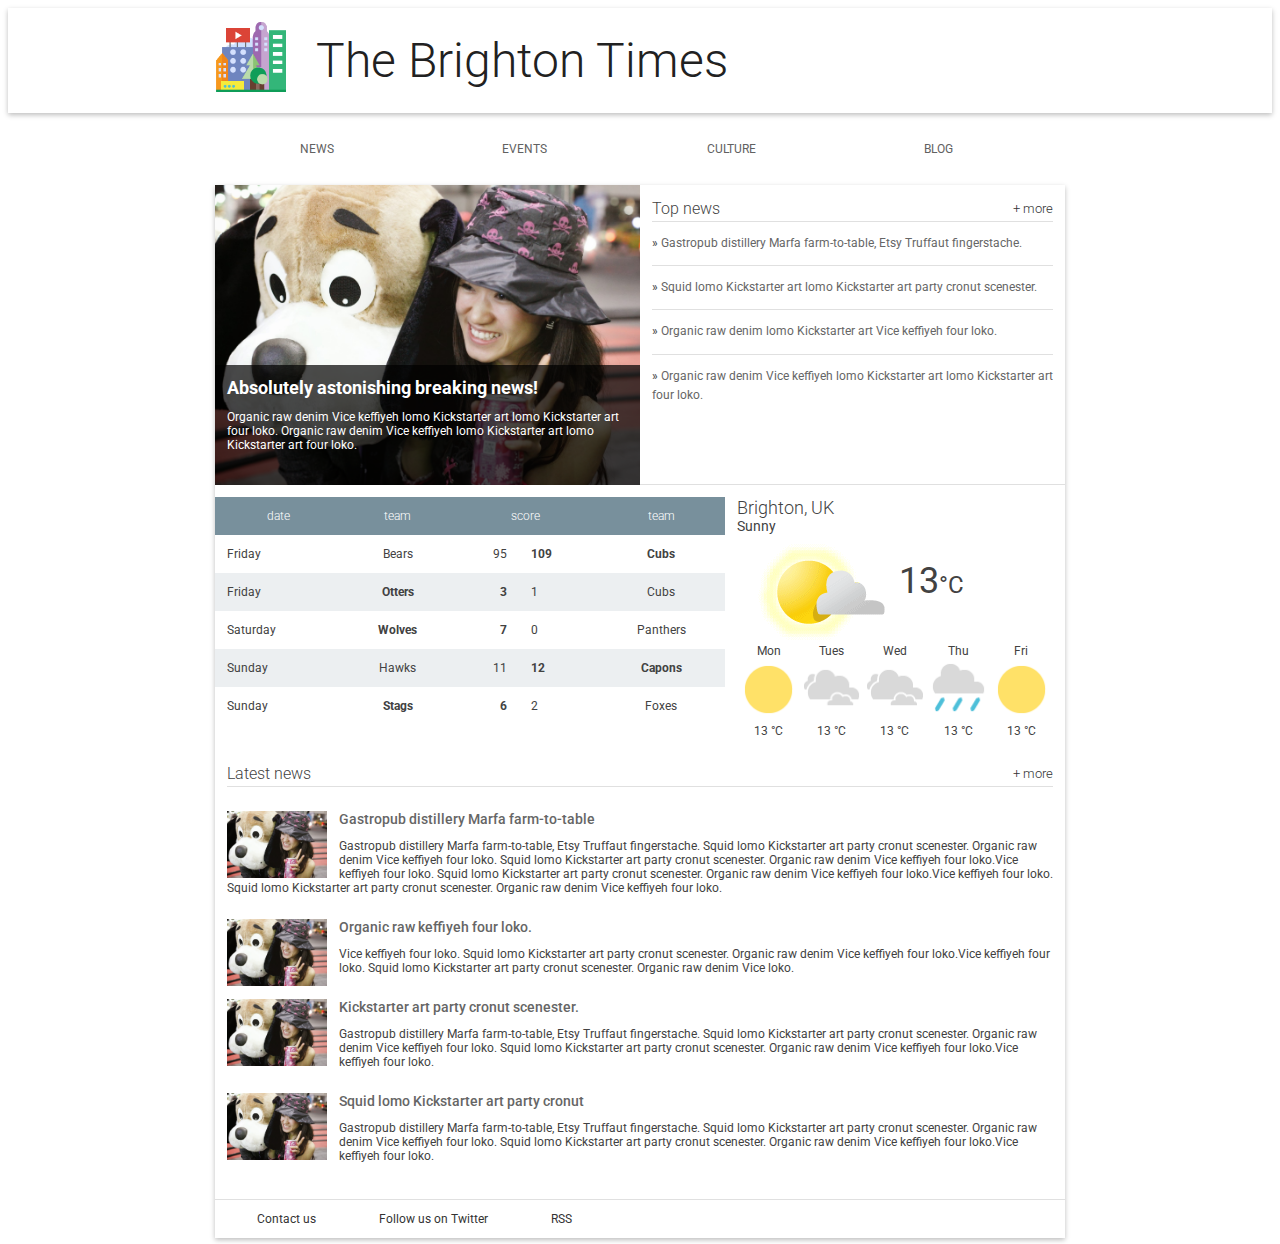
==== Front-End-Web-Developer/responsive/index.html @ efffb61e "Learn Flex to make a responsive website" ====
<!doctype html>
<html lang="en">
  <head>
    <meta charset="utf-8">
    <meta http-equiv="X-UA-Compatible" content="IE=edge">
    <meta name="viewport" content="width=device-width, initial-scale=1.0">
    <title>Brighton Times</title>
    <link href="https://fonts.googleapis.com/css?family=Roboto:300,400,500" rel="stylesheet" type="text/css">
    <link rel="stylesheet" type="text/css" href="main.css">
  </head>
  <body>

    <header class="header">
      <div class="header__inner">
        <img class="header__logo" src="images/city.png" alt="iconic view of a cityscape">
        <h1 class="header__title">
          The Brighton Times
        </h1>
      </div>
    </header>

    <nav id="drawer" class="nav">
      <ul class="nav__list">
        <li class="nav__item"><a href="#">News</a></li>
        <li class="nav__item"><a href="#">Events</a></li>
        <li class="nav__item"><a href="#">Culture</a></li>
        <li class="nav__item"><a href="#">Blog</a></li>
      </ul>
    </nav>

    <main>
      <section class="content">
        <section class="hero">
          <article class="description">
            <h2>Absolutely astonishing breaking news!</h2>
            <p>Organic raw denim Vice keffiyeh lomo Kickstarter art lomo Kickstarter art four loko. Organic raw denim Vice keffiyeh lomo Kickstarter art lomo Kickstarter art four loko.</p>
          </article>
        </section>

        <section class="news top-news">
          <h2 class="news__title">Top news <a href="#" class="news__more">+ more</a></h2>
          <ul>
            <li class="top-news__item">
              <a href="#">Gastropub distillery Marfa farm-to-table, Etsy Truffaut fingerstache.</a>
            </li>
            <li class="top-news__item">
              <a href="#">Squid lomo Kickstarter art lomo Kickstarter art party cronut scenester.</a>
            </li>
            <li class="top-news__item">
              <a href="#">Organic raw denim lomo Kickstarter art Vice keffiyeh four loko.</a>
            </li>
            <li class="top-news__item">
              <a href="#">Organic raw denim Vice keffiyeh lomo Kickstarter art lomo Kickstarter art four loko.</a>
            </li>
          </ul>
        </section>

        <section class="scores">
          <table class="scores__table">
            <thead>
              <tr>
                <th>date</th>
                <th>team</th>
                <th colspan="2">score</th>
                <th>team</th>
              </tr>
            </thead>
            <tbody>
              <tr>
                <td>Friday</td>
                <td>Bears</td>
                <td>95</td>
                <td class="winner">109</td>
                <td class="winner">Cubs</td>
              </tr>
              <tr>
                <td>Friday</td>
                <td class="winner">Otters</td>
                <td class="winner">3</td>
                <td>1</td>
                <td>Cubs</td>
              </tr>
              <tr>
                <td>Saturday</td>
                <td class="winner">Wolves</td>
                <td class="winner">7</td>
                <td>0</td>
                <td>Panthers</td>
              </tr>
              <tr>
                <td>Sunday</td>
                <td>Hawks</td>
                <td>11</td>
                <td class="winner">12</td>
                <td class="winner">Capons</td>
              </tr>
              <tr>
                <td>Sunday</td>
                <td class="winner">Stags</td>
                <td class="winner">6</td>
                <td>2</td>
                <td>Foxes</td>
              </tr>
              
            </tbody>
          </table>
        </section>

        <section class="weather">
          <span class="weather__location">Brighton, UK</span>
          <span class="weather__desc">Sunny</span>
          <span class="weather__today">
          <img class="weather__today__image" src="images/weather.png" alt="icon of a partially sunny day"><span class="weather__today__temp">13</span><span class="weather__today__deg">&deg;C</span>
          </span>
          <ul class="weather__next">
            <li class="weather__next__item">
              <span>Mon</span>
              <img class="weather__next__image" src="images/sunny.png" alt="icon of a sunny day">
              <span>13 &deg;C</span>
            </li><li class="weather__next__item">
              <span>Tues</span>
              <img class="weather__next__image" src="images/cloudy.png" alt="icon of a cloudy day">
              <span>13 &deg;C</span>
            </li><li class="weather__next__item">
              <span>Wed</span>
              <img class="weather__next__image" src="images/cloudy.png" alt="icon of a cloudy day">
              <span>13 &deg;C</span>
            </li><li class="weather__next__item">
              <span>Thu</span>
              <img class="weather__next__image" src="images/rain.png" alt="icon of a rainy day">
              <span>13 &deg;C</span>
            </li><li class="weather__next__item">
              <span>Fri</span>
              <img class="weather__next__image" src="images/sunny.png" alt="icon of a sunny day">
              <span>13 &deg;C</span>
            </li>
          </ul>
        </section>

        <section class="news recent-news">
          <h2 class="news__title">Latest news <a href="#" class="news__more">+ more</a></h2>
          <ul>
            <li class="snippet">
              <img class="snippet__thumbnail" src="images/dog.jpg" alt="picture of a girl with a large, stuffed dog toy">
              <h3 class="snippet__title"><a href="#">Gastropub distillery Marfa farm-to-table</a></h3>
              <p>Gastropub distillery Marfa farm-to-table, Etsy Truffaut fingerstache.
              Squid lomo Kickstarter art party cronut scenester. Organic raw denim Vice keffiyeh four loko. Squid lomo Kickstarter art party cronut scenester. Organic raw denim Vice keffiyeh four loko.Vice keffiyeh four loko. Squid lomo Kickstarter art party cronut scenester. Organic raw denim Vice keffiyeh four loko.Vice keffiyeh four loko. Squid lomo Kickstarter art party cronut scenester. Organic raw denim Vice keffiyeh four loko.
              </p>
            </li>
            <li class="snippet">
              <img class="snippet__thumbnail" src="images/dog.jpg" alt="picture of a girl with a large, stuffed dog toy">
              <h3 class="snippet__title"><a href="#">Organic raw keffiyeh four loko.</a></h3>
              <p>Vice keffiyeh four loko. Squid lomo Kickstarter art party cronut scenester. Organic raw denim Vice keffiyeh four loko.Vice keffiyeh four loko. Squid lomo Kickstarter art party cronut scenester. Organic raw denim Vice loko.
              </p>
            </li>
            <li class="snippet">
              <img class="snippet__thumbnail" src="images/dog.jpg" alt="picture of a girl with a large, stuffed dog toy">
              <h3 class="snippet__title"><a href="#">Kickstarter art party cronut scenester.</a></h3>
              <p>Gastropub distillery Marfa farm-to-table, Etsy Truffaut fingerstache.
              Squid lomo Kickstarter art party cronut scenester. Organic raw denim Vice keffiyeh four loko. Squid lomo Kickstarter art party cronut scenester. Organic raw denim Vice keffiyeh four loko.Vice keffiyeh four loko.
              </p>
            </li>
            <li class="snippet">
              <img class="snippet__thumbnail" src="images/dog.jpg" alt="picture of a girl with a large, stuffed dog toy">
              <h3 class="snippet__title"><a href="#">Squid lomo Kickstarter art party cronut </a></h3>
              <p>Gastropub distillery Marfa farm-to-table, Etsy Truffaut fingerstache.
              Squid lomo Kickstarter art party cronut scenester. Organic raw denim Vice keffiyeh four loko. Squid lomo Kickstarter art party cronut scenester. Organic raw denim Vice keffiyeh four loko.Vice keffiyeh four loko.
              </p>
            </li>
          </ul>
        </section>
      </section>
      <footer>
        <ul>
          <li><a href="#">Contact us</a></li>
          <li><a href="#">Follow us on Twitter</a></li>
          <li><a href="#">RSS</a></li>
        </ul>
      </footer>
    </main>
  </body>
</html>
---- Front-End-Web-Developer/responsive/main.css ----
q  body, html {
  margin: 0;
  padding: 0;
  width: 100%;
  height: 100%;
}

body {
  font-family: Roboto;
  font-size: 12px;
  color: #424242;
}

h1, h2, h3, h4, h5 {
  margin: 0;
}

header, nav, footer, section, article, div {
  box-sizing: border-box;
}

ul {
  list-style: none;
  padding: 0;
  margin: 0;
}


/*
 *
 * Common
 *
 */

.news__more {
  float: right;
  font-size: .8em;
  color: #333;
  text-decoration: none;
}


/*
 *
 * Header
 *
 */

.header {
  box-shadow: 0 2px 5px rgba(0, 0, 0, 0.26);
  min-height: 56px;
  transition: min-height 0.3s;
}

.header__inner {
  width: 100%;
  margin-left: auto;
  margin-right: auto;
}

.header__logo {
  height: 72px;
  margin-right: 1em;
  vertical-align: top;
  margin-top: 12px;
}

.header__title {
  font-weight: 300;
  font-size: 4em;
  margin: 0.5em 0.25em;
  display: inline-block;
  color: #212121;
}


/*
 *
 * Top Level Navigation
 *
 */

.nav {
  width: 100%;
  margin-left: auto;
  margin-right: auto;
}

.nav__list {
  width: 100%;
  padding: 0;
  margin: 0;
}

.nav__item {
  box-sizing: border-box;
  display: inline-block;
  width: 24%;
  text-align: center;
  line-height: 24px;
  padding: 24px;
  text-transform: uppercase;
}

.nav a {
  text-decoration: none;
  color: #616161;
  padding: 1.5em;
}

.nav a:hover {
  text-decoration: underline;
  color: #212121;
}


/*
 *
 * Main
 *
 */

main {
  box-shadow: 0 2px 5px rgba(0, 0, 0, 0.26);
  width: 100%;
  margin-left: auto;
  margin-right: auto;
}

/*
 *
 * Content
 *
 */


/*
 *
 * Hero
 *
 */

.hero {
  width: 100%;
  position: relative;
  background-image: url("./images/dog.jpg");
  background-size: cover;
  height: 300px;
}

.hero article {
  box-sizing: border-box;
  background-color: #000;
  background-color: rgba(0, 0, 0, 0.7);
  position: absolute;
  bottom: 0;
  height: 40%;
  width: 100%;
  color: #fff;
  padding: 1em;
}


/*
 *
 * Top News
 *
 */

.top-news {
  height: 300px;
  border-bottom: 1px solid #E0E0E0;
  padding: 1em;
}

.news__title {
  font-weight: 300;
  border-bottom: 1px solid #E0E0E0;
  line-height: 24px;
  font-size: 16px;
}

.top-news__item {
  border-bottom: 1px solid #E0E0E0;
  padding: 1em 0;
  line-height: 19.2px;
}

.top-news__item:before {
  content: "» ";
}

.top-news__item:last-child {
  border-bottom: none;
}

.top-news__item a {
  text-decoration: none;
  color: #666;
  padding-top: 1.5em;
  padding-bottom: 1.5em;
}

.top-news__item a:hover,
.top-news__item a:active {
  text-decoration: underline;
}


/*
 *
 * Sport Scores
 *
 */

.scores {
  padding-top: 1em;
}

.scores__table {
  width: 100%;
  border-collapse: collapse;
}

.scores__table th,
.scores__table td {
  padding: 1em;
}

.scores__table th {
  color: #fff;
  font-weight: 300;
  background-color: #78909C;
}

.scores__table tr:nth-child(odd) td {
  background-color: #fff;
}

.scores__table tr:nth-child(even) td {
  background-color: #eceff1;
}

.scores__table td.winner {
  font-weight: bold;
}

.scores__table td:nth-child(3) {
  text-align: right;
}

.scores__table td:nth-child(2),
.scores__table td:nth-child(5) {
  text-align: center;
}

/*
 *
 * Weather
 *
 */

.weather {
  padding: 1em;
}

.weather__location {
  display: block;
  font-weight: 300;
  font-size: 1.5em;
}

.weather__desc {
  display: block;
  font-size: 1.2em;
}

.weather__today {
  width: 60%;
  vertical-align: middle;
}

.weather__today__image {
  vertical-align: middle
}

.weather__today__temp {
  font-size: 3em;
}

.weather__today__deg {
  font-size: 2em;
  display: inline;
}

.weather__next__item {
  display: inline-block;
  width: 20%;
  text-align: center;
}

.weather__next__item span {
  display: block;
}

.weather__next__image {
  width: 100%;
}


/*
 *
 * Recent News
 *
 */

.recent-news {
  clear: both;
  padding: 1em;
}

.snippet {
  clear: both;
  margin: 24px 0;
}

.snippet__thumbnail {
  width: 100px;
  float: left;
  margin-right: 1em;
}

.snippet__title {
  font-weight: 500;
}

.snippet__title a {
  text-decoration: none;
  color: #666;
  padding-top: 1.5em;
  padding-bottom: 1.5em;
}

.snippet__title a:hover,
.snippet__title a:active {
  text-decoration: underline;
}


/*
 *
 * Footer
 *
 */

footer {
  border-top: 1px solid #E0E0E0;
  padding: 1em;
  width: 100%;
}

footer li {
  display: inline-block;
  margin: 0 1em;
}

footer a {
  text-decoration: none;
  color: #333;
  padding: 1.5em;
}

/*
 *
 * Responsive
 *
 */

.content {
  display: flex;
  flex-wrap: wrap;
}

.header__menu {
  display: none;
}

.hero, .top-news, .scores, .weather, .recent-news {
  order: 10;
}

@media screen and (max-width: 549px) {
  .header__logo {
    height: 48px;
    margin-right: 0.5em;
  }
  .header__title {
    margin-left: 0;
    font-size: 2em;
    vertical-align: bottom; 
  }
  .nav {
    z-index: 10;
    background-color: #fff;
    width: 300px;
    position: absolute;
    /* This trasform moves the drawer off canvas. */
    -webkit-transform: translate(-300px, 0);
    transform: translate(-300px, 0);
    /* Optionally, we animate the drawer. */
    transition: transform 0.3s ease;
  }
  .nav.open {
    -webkit-transform: translate(0, 0);
    transform: translate(0, 0);
  }
  .nav__item {
    display: list-item;
    border-bottom: 1px solid #E0E0E0;
    width: 100%;
    text-align: left;
  }
  .header__menu {
    display: inline-block;
    position: absolute;
    right: 0;
    padding: 1em;
  }
  .header__menu svg {
    width: 32px;
    fill: #E0E0E0;
  }
}

@media screen and (min-width: 550px) {
  .hero {
    order: 0;
    width: 60%;
  }
  .weather {
    order: 1;
    width: 40%;
  }
}

@media screen and (min-width: 700px) {
  .hero {
    width: 50%;
  }
  .top-news {
    order: 1;
    width: 50%;
  }
  .scores {
    order: 2;
    width: 60%;
  }
  .weather {
    order: 3;
  }
}

@media screen and (min-width: 850px) {
  main, .header__inner, .nav, .content {
    width: 850px;
    margin-left: auto;
    margin-right: auto;
  }
}
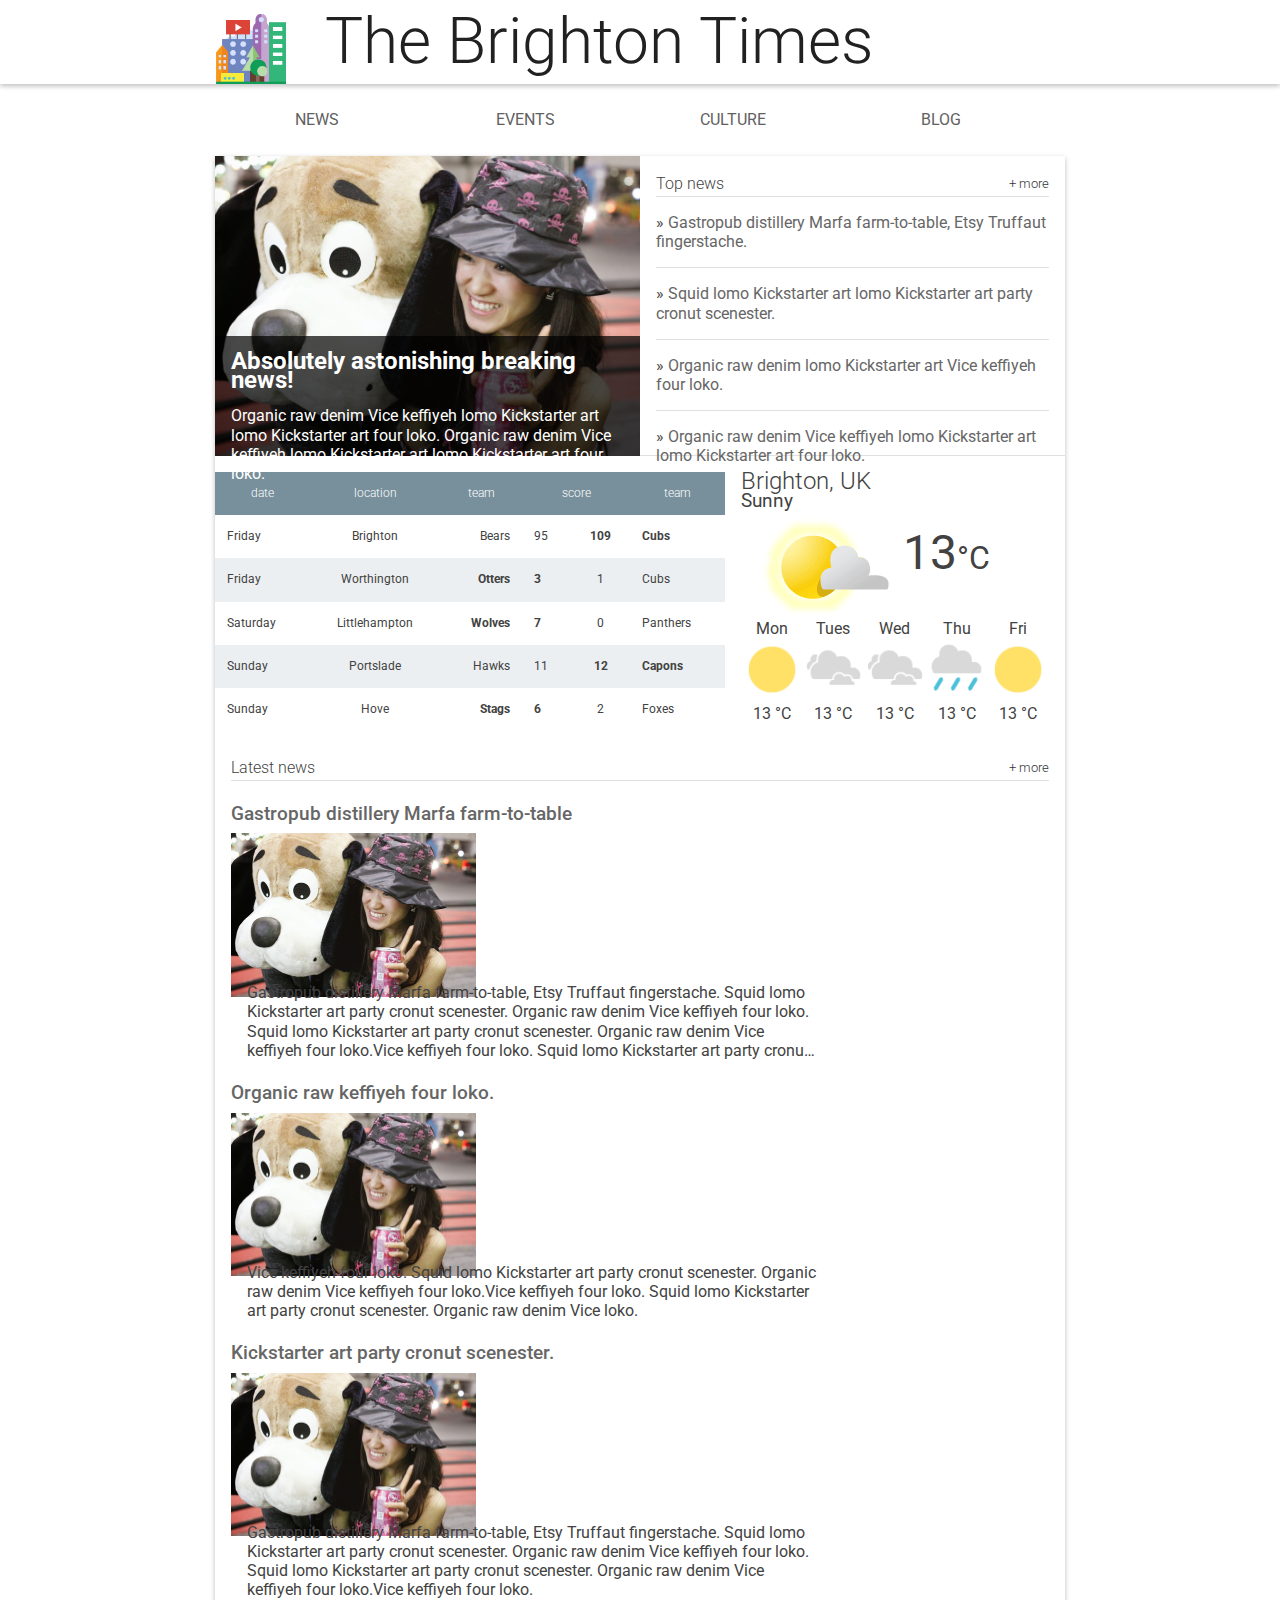
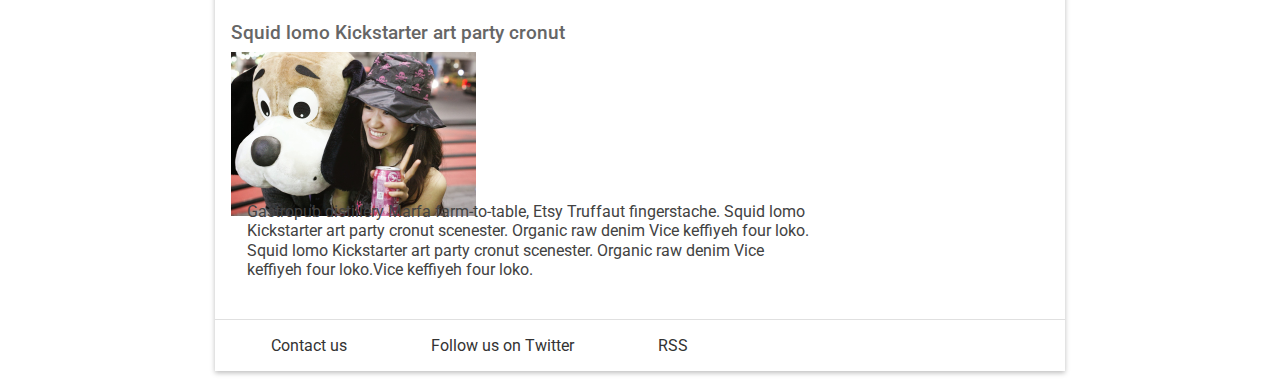
==== commit 7ca93dc4: "Adding an ellipsis, modify font size" ====
--- a/Front-End-Web-Developer/responsive/index.html
+++ b/Front-End-Web-Developer/responsive/index.html
@@ -2,11 +2,13 @@
 <html lang="en">
   <head>
     <meta charset="utf-8">
+    <meta name="viewport" content="width=device-width,initial-scale=1">
     <meta http-equiv="X-UA-Compatible" content="IE=edge">
-    <meta name="viewport" content="width=device-width, initial-scale=1.0">
     <title>Brighton Times</title>
     <link href="https://fonts.googleapis.com/css?family=Roboto:300,400,500" rel="stylesheet" type="text/css">
     <link rel="stylesheet" type="text/css" href="main.css">
+    <link rel="stylesheet" type="text/css" href="responsive.css">
+    <link rel="stylesheet" type="text/css" href="final.css">
   </head>
   <body>
 
@@ -16,6 +18,11 @@
         <h1 class="header__title">
           The Brighton Times
         </h1>
+        <a id="menu" class="header__menu">
+          <svg xmlns="http://www.w3.org/2000/svg" viewBox="0 0 24 24">
+            <path d="M2 6h20v3H2zm0 5h20v3H2zm0 5h20v3H2z"/>
+          </svg>
+        </a>
       </div>
     </header>
 
@@ -60,6 +67,7 @@
             <thead>
               <tr>
                 <th>date</th>
+                <th class="scores__location">location</th>
                 <th>team</th>
                 <th colspan="2">score</th>
                 <th>team</th>
@@ -68,6 +76,7 @@
             <tbody>
               <tr>
                 <td>Friday</td>
+                <td class="scores__location">Brighton</td>
                 <td>Bears</td>
                 <td>95</td>
                 <td class="winner">109</td>
@@ -75,6 +84,7 @@
               </tr>
               <tr>
                 <td>Friday</td>
+                <td class="scores__location">Worthington</td>
                 <td class="winner">Otters</td>
                 <td class="winner">3</td>
                 <td>1</td>
@@ -82,6 +92,7 @@
               </tr>
               <tr>
                 <td>Saturday</td>
+                <td class="scores__location">Littlehampton</td>
                 <td class="winner">Wolves</td>
                 <td class="winner">7</td>
                 <td>0</td>
@@ -89,6 +100,7 @@
               </tr>
               <tr>
                 <td>Sunday</td>
+                <td class="scores__location">Portslade</td>
                 <td>Hawks</td>
                 <td>11</td>
                 <td class="winner">12</td>
@@ -96,6 +108,7 @@
               </tr>
               <tr>
                 <td>Sunday</td>
+                <td class="scores__location">Hove</td>
                 <td class="winner">Stags</td>
                 <td class="winner">6</td>
                 <td>2</td>
@@ -110,7 +123,7 @@
           <span class="weather__location">Brighton, UK</span>
           <span class="weather__desc">Sunny</span>
           <span class="weather__today">
-          <img class="weather__today__image" src="images/weather.png" alt="icon of a partially sunny day"><span class="weather__today__temp">13</span><span class="weather__today__deg">&deg;C</span>
+          <img class="weather__today__image" src="images/weather.png" alt="icon of a partially cloudy day"><span class="weather__today__temp">13</span><span class="weather__today__deg">&deg;C</span>
           </span>
           <ul class="weather__next">
             <li class="weather__next__item">
@@ -141,29 +154,37 @@
           <h2 class="news__title">Latest news <a href="#" class="news__more">+ more</a></h2>
           <ul>
             <li class="snippet">
-              <img class="snippet__thumbnail" src="images/dog.jpg" alt="picture of a girl with a large, stuffed dog toy">
               <h3 class="snippet__title"><a href="#">Gastropub distillery Marfa farm-to-table</a></h3>
-              <p>Gastropub distillery Marfa farm-to-table, Etsy Truffaut fingerstache.
+              <div class="snippet__thumbnail">
+                <img src='images/dog_small.jpg' alt="picture of a girl with a large, stuffed dog toy">
+              </div>
+              <p class="snippet__description">Gastropub distillery Marfa farm-to-table, Etsy Truffaut fingerstache.
               Squid lomo Kickstarter art party cronut scenester. Organic raw denim Vice keffiyeh four loko. Squid lomo Kickstarter art party cronut scenester. Organic raw denim Vice keffiyeh four loko.Vice keffiyeh four loko. Squid lomo Kickstarter art party cronut scenester. Organic raw denim Vice keffiyeh four loko.Vice keffiyeh four loko. Squid lomo Kickstarter art party cronut scenester. Organic raw denim Vice keffiyeh four loko.
               </p>
             </li>
             <li class="snippet">
-              <img class="snippet__thumbnail" src="images/dog.jpg" alt="picture of a girl with a large, stuffed dog toy">
+              <div class="snippet__thumbnail">
+                <img src='images/dog_small.jpg' alt="picture of a girl with a large, stuffed dog toy">
+              </div>
               <h3 class="snippet__title"><a href="#">Organic raw keffiyeh four loko.</a></h3>
-              <p>Vice keffiyeh four loko. Squid lomo Kickstarter art party cronut scenester. Organic raw denim Vice keffiyeh four loko.Vice keffiyeh four loko. Squid lomo Kickstarter art party cronut scenester. Organic raw denim Vice loko.
-              </p>
-            </li>
-            <li class="snippet">
-              <img class="snippet__thumbnail" src="images/dog.jpg" alt="picture of a girl with a large, stuffed dog toy">
+              <p class="snippet__description">Vice keffiyeh four loko. Squid lomo Kickstarter art party cronut scenester. Organic raw denim Vice keffiyeh four loko.Vice keffiyeh four loko. Squid lomo Kickstarter art party cronut scenester. Organic raw denim Vice loko.
+              </p>
+            </li>
+            <li class="snippet">
+              <div class="snippet__thumbnail">
+                <img src='images/dog_small.jpg' alt="picture of a girl with a large, stuffed dog toy">
+              </div>
               <h3 class="snippet__title"><a href="#">Kickstarter art party cronut scenester.</a></h3>
-              <p>Gastropub distillery Marfa farm-to-table, Etsy Truffaut fingerstache.
+              <p class="snippet__description">Gastropub distillery Marfa farm-to-table, Etsy Truffaut fingerstache.
               Squid lomo Kickstarter art party cronut scenester. Organic raw denim Vice keffiyeh four loko. Squid lomo Kickstarter art party cronut scenester. Organic raw denim Vice keffiyeh four loko.Vice keffiyeh four loko.
               </p>
             </li>
             <li class="snippet">
-              <img class="snippet__thumbnail" src="images/dog.jpg" alt="picture of a girl with a large, stuffed dog toy">
+              <div class="snippet__thumbnail">
+                <img src='images/dog_small.jpg' alt="picture of a girl with a large, stuffed dog toy">
+              </div>
               <h3 class="snippet__title"><a href="#">Squid lomo Kickstarter art party cronut </a></h3>
-              <p>Gastropub distillery Marfa farm-to-table, Etsy Truffaut fingerstache.
+              <p class="snippet__description">Gastropub distillery Marfa farm-to-table, Etsy Truffaut fingerstache.
               Squid lomo Kickstarter art party cronut scenester. Organic raw denim Vice keffiyeh four loko. Squid lomo Kickstarter art party cronut scenester. Organic raw denim Vice keffiyeh four loko.Vice keffiyeh four loko.
               </p>
             </li>
@@ -178,5 +199,22 @@
         </ul>
       </footer>
     </main>
+    <script>
+      /*
+       * Open the drawer when the menu ison is clicked.
+       */
+      var menu = document.querySelector('#menu');
+      var main = document.querySelector('main');
+      var drawer = document.querySelector('.nav');
+
+      menu.addEventListener('click', function(e) {
+        drawer.classList.toggle('open');
+        e.stopPropagation();
+      });
+      main.addEventListener('click', function() {
+        drawer.classList.remove('open');
+      });
+
+    </script>
   </body>
 </html>
--- a/Front-End-Web-Developer/responsive/main.css
+++ b/Front-End-Web-Developer/responsive/main.css
@@ -1,4 +1,4 @@
- q  body, html {
+body, html {
   margin: 0;
   padding: 0;
   width: 100%;
@@ -12,7 +12,7 @@
 }
 
 h1, h2, h3, h4, h5 {
-  margin: 0;
+  margin: 0; 
 }
 
 header, nav, footer, section, article, div {
@@ -29,7 +29,7 @@
 /*
  *
  * Common
- *
+ * 
  */
 
 .news__more {
@@ -168,9 +168,10 @@
  */
 
 .top-news {
-  height: 300px;
+  max-height: 300px;
   border-bottom: 1px solid #E0E0E0;
   padding: 1em;
+  width: 100%;
 }
 
 .news__title {
@@ -197,8 +198,7 @@
 .top-news__item a {
   text-decoration: none;
   color: #666;
-  padding-top: 1.5em;
-  padding-bottom: 1.5em;
+  padding: 1.5em inherit;
 }
 
 .top-news__item a:hover,
@@ -215,6 +215,7 @@
 
 .scores {
   padding-top: 1em;
+  flex-grow: 1;
 }
 
 .scores__table {
@@ -224,7 +225,7 @@
 
 .scores__table th,
 .scores__table td {
-  padding: 1em;
+  padding: 1em; 
 }
 
 .scores__table th {
@@ -261,6 +262,7 @@
  */
 
 .weather {
+  flex-grow: 1;
   padding: 1em;
 }
 
@@ -315,6 +317,7 @@
  */
 
 .recent-news {
+  flex-grow: 1;
   clear: both;
   padding: 1em;
 }
@@ -337,8 +340,7 @@
 .snippet__title a {
   text-decoration: none;
   color: #666;
-  padding-top: 1.5em;
-  padding-bottom: 1.5em;
+  padding: 1.5em inherit;
 }
 
 .snippet__title a:hover,
@@ -369,116 +371,3 @@
   color: #333;
   padding: 1.5em;
 }
-
-/*
- *
- * Responsive
- *
- */
-
-.content {
-  display: flex;
-  flex-wrap: wrap;
-}
-
-.header__menu {
-  display: none;
-}
-
-.hero, .top-news, .scores, .weather, .recent-news {
-  order: 10;
-}
-
-@media screen and (max-width: 549px) {
-  .header__logo {
-    height: 48px;
-    margin-right: 0.5em;
-  }
-  .header__title {
-    margin-left: 0;
-    font-size: 2em;
-    vertical-align: bottom; 
-  }
-  .nav {
-    z-index: 10;
-    background-color: #fff;
-    width: 300px;
-    position: absolute;
-    /* This trasform moves the drawer off canvas. */
-    -webkit-transform: translate(-300px, 0);
-    transform: translate(-300px, 0);
-    /* Optionally, we animate the drawer. */
-    transition: transform 0.3s ease;
-  }
-  .nav.open {
-    -webkit-transform: translate(0, 0);
-    transform: translate(0, 0);
-  }
-  .nav__item {
-    display: list-item;
-    border-bottom: 1px solid #E0E0E0;
-    width: 100%;
-    text-align: left;
-  }
-  .header__menu {
-    display: inline-block;
-    position: absolute;
-    right: 0;
-    padding: 1em;
-  }
-  .header__menu svg {
-    width: 32px;
-    fill: #E0E0E0;
-  }
-}
-
-@media screen and (min-width: 550px) {
-  .hero {
-    order: 0;
-    width: 60%;
-  }
-  .weather {
-    order: 1;
-    width: 40%;
-  }
-}
-
-@media screen and (min-width: 700px) {
-  .hero {
-    width: 50%;
-  }
-  .top-news {
-    order: 1;
-    width: 50%;
-  }
-  .scores {
-    order: 2;
-    width: 60%;
-  }
-  .weather {
-    order: 3;
-  }
-}
-
-@media screen and (min-width: 850px) {
-  main, .header__inner, .nav, .content {
-    width: 850px;
-    margin-left: auto;
-    margin-right: auto;
-  }
-}
-
-
-
-
-
-
-
-
-
-
-
-
-
-
-
--- a/Front-End-Web-Developer/responsive/responsive.css
+++ b/Front-End-Web-Developer/responsive/responsive.css
@@ -0,0 +1,91 @@
+.content {
+  display: flex;
+  flex-wrap: wrap;
+}
+
+.header__menu {
+  display: none;
+}
+
+.hero, .top-news, .scores, .weather, .recent-news {
+  order: 10;
+}
+
+@media screen and (max-width: 549px) {
+  .header__logo {
+    height: 48px;
+    margin-right: 0.5em;
+  }
+  .header__title {
+    margin-left: 0;
+    font-size: 2em;
+    vertical-align: bottom; 
+  }
+  .nav {
+    z-index: 10;
+    background-color: #fff;
+    width: 300px;
+    position: absolute;
+    /* This trasform moves the drawer off canvas. */
+    -webkit-transform: translate(-300px, 0);
+    transform: translate(-300px, 0);
+    /* Optionally, we animate the drawer. */
+    transition: transform 0.3s ease;
+  }
+  .nav.open {
+    -webkit-transform: translate(0, 0);
+    transform: translate(0, 0);
+  }
+  .nav__item {
+    display: list-item;
+    border-bottom: 1px solid #E0E0E0;
+    width: 100%;
+    text-align: left;
+  }
+  .header__menu {
+    display: inline-block;
+    position: absolute;
+    right: 0;
+    padding: 1em;
+  }
+  .header__menu svg {
+    width: 32px;
+    fill: #E0E0E0;
+  }
+}
+
+@media screen and (min-width: 550px) {
+  .hero {
+    order: 0;
+    width: 60%;
+  }
+  .weather {
+    order: 1;
+    width: 40%;
+  }
+}
+
+@media screen and (min-width: 700px) {
+  .hero {
+    width: 50%;
+  }
+  .top-news {
+    order: 1;
+    width: 50%;
+  }
+  .scores {
+    order: 2;
+    width: 60%;
+  }
+  .weather {
+    order: 3;
+  }
+}
+
+@media screen and (min-width: 850px) {
+  main, .header__inner, .nav, .content {
+    width: 850px;
+    margin-left: auto;
+    margin-right: auto;
+  }
+}--- a/Front-End-Web-Developer/responsive/final.css
+++ b/Front-End-Web-Developer/responsive/final.css
@@ -0,0 +1,84 @@
+body {
+  font-size: 16px;
+  line-height: 1.2em;
+}
+
+.snippet__thumbnail > img {
+  width: 100%;
+}
+
+.snippet {
+  display: flex;
+  flex-wrap: wrap;
+}
+
+.snippet__title {
+  order: 0;
+  width: 100%;
+  margin: 0 0 0.5em;
+}
+
+.snippet__thumbnail {
+  order: 1;
+  width: 30%;
+}
+
+.snippet__description {
+  order: 2;
+  width: 70%;
+  margin: 0;
+  padding: 0 0 0 1em;
+  overflow: hidden;
+  display: -webkit-box;
+  -webkit-box-orient: vertical;
+  text-overflow: ellipsis;
+}
+
+@media screen and (max-width: 450px) {
+  .snippet__thumbnail {
+    display: none;
+  }
+
+  .snippet__description {
+    width: 100%;
+    padding: 0;
+  }
+}
+
+@media screen and (max-width: 550px) {
+  .scores__table .scores__location {
+    display: none;
+  }
+}
+
+@media screen and (max-width: 649px) {
+  .snippet__thumbnail {
+    width: 30%;
+    margin: 0;
+  }
+
+  .snippet__description {
+    -webkit-line-clamp: 3;
+    max-height: 3.7em;
+  }
+}
+
+@media screen and (min-width: 650px) {  
+  .snippet__thumbnail {
+    width: 30%;
+    height: 150px;
+    margin-right: 0;
+  }
+
+  .snippet__description {
+    -webkit-line-clamp: 4;
+    max-height: 4.9em
+  }
+
+}
+
+@media screen and (min-width: 700px) {
+  .scores__table {
+    font-size: 12px;
+  }
+}